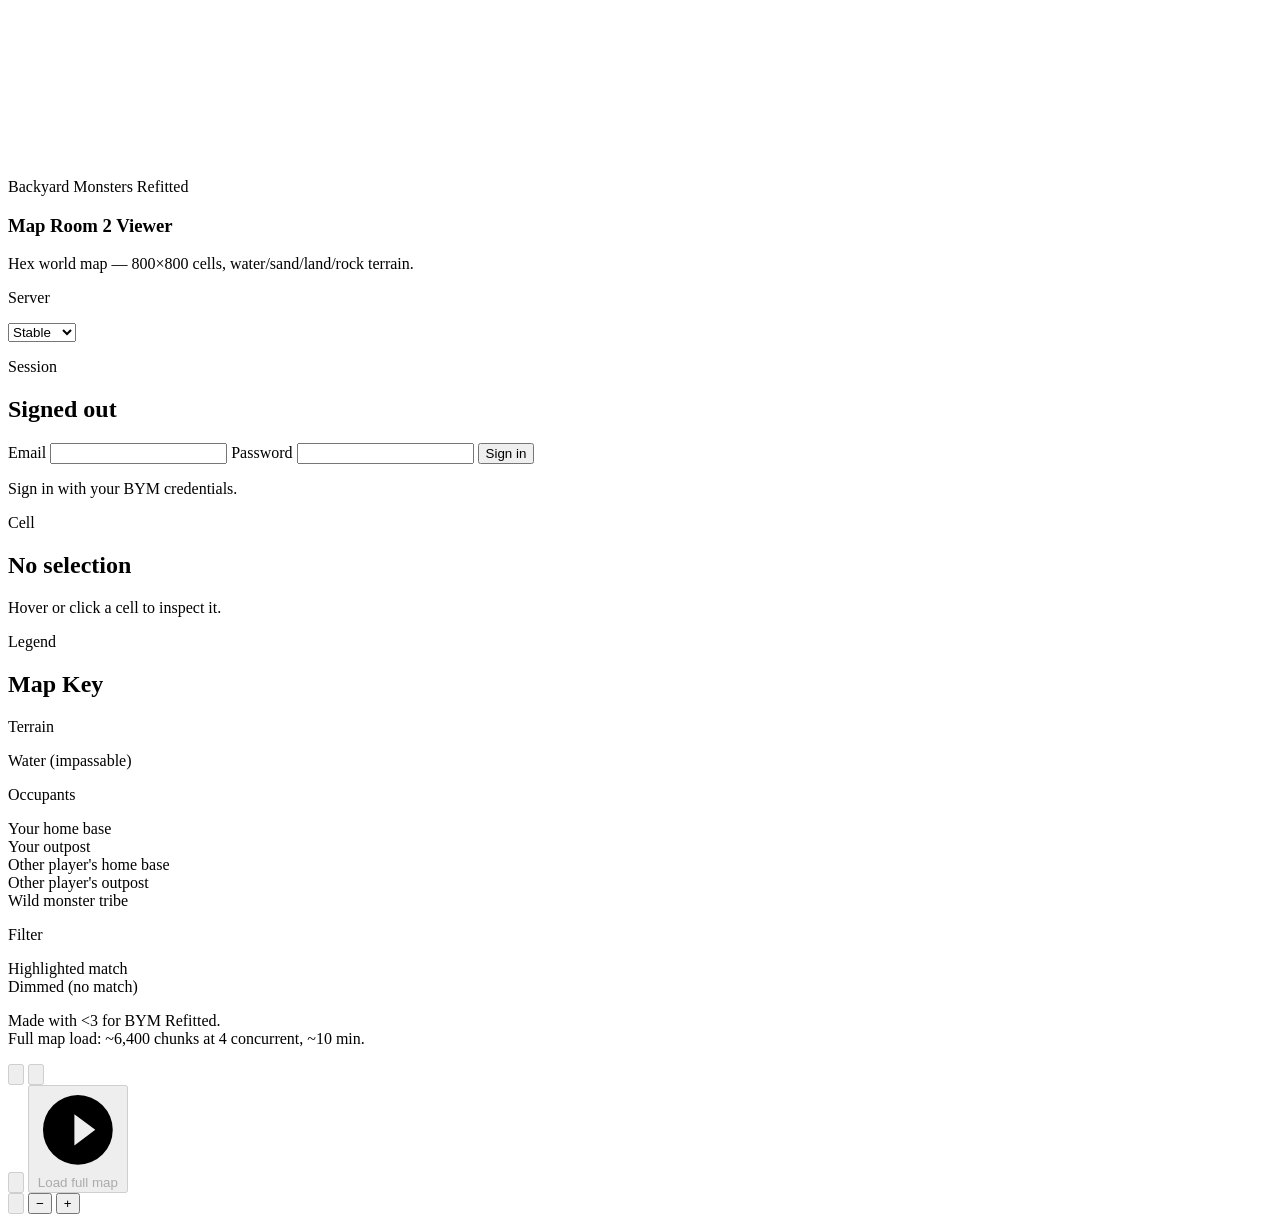
==== app/static/index.html @ 976cc8e3 "update message to be more accurate" ====
<!doctype html>
<html lang="en">
  <head>
    <meta charset="utf-8">
    <meta
      name="viewport"
      content="width=device-width, initial-scale=1, maximum-scale=1, user-scalable=no, viewport-fit=cover"
    >
    <title>BYM MR2 Viewer</title>
    <link rel="icon" type="image/png" href="/assets/buildings/maproom/top.1.png">
    <link rel="stylesheet" href="/styles.css">
  </head>
  <body>
    <div id="app">
      <main class="map-shell">
        <section id="map-panel" class="map-panel panel">
          <canvas id="map-canvas"></canvas>

          <aside class="sidebar">
            <div class="panel brand-panel">
              <p class="eyebrow">Backyard Monsters Refitted</p>
              <h1>Map Room 2 Viewer</h1>
              <p class="muted">
                Hex world map — 800×800 cells, water/sand/land/rock terrain.
              </p>
            </div>

            <div class="panel server-panel">
              <p class="eyebrow">Server</p>
              <select id="server-select" class="server-select">
                <option value="stable" selected>Stable</option>
                <option value="local">Local</option>
                <option value="custom">Custom</option>
              </select>
              <div id="server-custom-fields" class="server-custom-fields" hidden>
                <label class="server-custom-field server-custom-url" for="server-host-input">
                  <span>Host or full URL</span>
                  <input id="server-host-input" type="text" placeholder="https://host:port or 127.0.0.1">
                </label>
                <label class="server-custom-field server-custom-port" for="server-port-input">
                  <span>Port (if host only)</span>
                  <input id="server-port-input" type="number" min="1" max="65535" inputmode="numeric" value="3001">
                </label>
                <label class="server-custom-field server-custom-apiversion" for="server-apiversion-input">
                  <span>API Version</span>
                  <input id="server-apiversion-input" type="text" placeholder="auto-detected">
                </label>
              </div>
            </div>

            <div class="panel session-panel">
              <div class="session-header">
                <div>
                  <p class="eyebrow">Session</p>
                  <h2 id="session-name">Signed out</h2>
                </div>
                <button id="logout-button" class="secondary-button" type="button" hidden>Log out</button>
              </div>
              <p id="session-world" class="muted session-world" hidden></p>
              <form id="login-form" class="login-form">
                <label>
                  <span>Email</span>
                  <input id="email-input" name="email" type="email" autocomplete="username" required>
                </label>
                <label>
                  <span>Password</span>
                  <input id="password-input" name="password" type="password" autocomplete="current-password" required>
                </label>
                <button id="login-button" class="primary-button" type="submit">Sign in</button>
              </form>
              <p id="session-status" class="muted">Sign in with your BYM credentials.</p>
            </div>

            <div class="panel details-panel">
              <p class="eyebrow">Cell</p>
              <h2 id="details-title">No selection</h2>
              <div id="details-content" class="details-content">
                Hover or click a cell to inspect it.
              </div>
            </div>

            <div class="panel legend-panel">
              <p class="eyebrow">Legend</p>
              <h2>Map Key</h2>

              <p class="legend-section-label">Terrain</p>
              <div class="legend">
                <div class="legend-item"><span class="legend-swatch swatch-water"></span>Water (impassable)</div>
              </div>

              <p class="legend-section-label">Occupants</p>
              <div class="legend">
                <div class="legend-item"><span class="legend-swatch swatch-mine-home"></span>Your home base</div>
                <div class="legend-item"><span class="legend-swatch swatch-mine-out"></span>Your outpost</div>
                <div class="legend-item"><span class="legend-swatch swatch-other-home"></span>Other player's home base</div>
                <div class="legend-item"><span class="legend-swatch swatch-other-out"></span>Other player's outpost</div>
                <div class="legend-item"><span class="legend-swatch swatch-wm"></span>Wild monster tribe</div>
              </div>

              <p class="legend-section-label">Filter</p>
              <div class="legend">
                <div class="legend-item"><span class="legend-swatch swatch-filter"></span>Highlighted match</div>
                <div class="legend-item"><span class="legend-swatch swatch-dim"></span>Dimmed (no match)</div>
              </div>
            </div>

            <div class="panel credits-panel">
              <p class="muted credits-copy">
                Made with &lt;3 for BYM Refitted.
                <br>
                Full map load: ~6,400 chunks at 4 concurrent, ~10 min.
              </p>
            </div>
          </aside>

          <button
            id="sidebar-toggle-button"
            class="sidebar-toggle-button"
            type="button"
            aria-label="Hide sidebar"
            aria-expanded="true"
            title="Hide sidebar"
            hidden
          >
            <svg class="sidebar-toggle-icon sidebar-toggle-icon-desktop" viewBox="0 0 24 24" aria-hidden="true">
              <path d="M15.5 4.5 8 12l7.5 7.5-2.1 2.1L3.8 12l9.6-9.6 2.1 2.1Z" />
            </svg>
            <svg class="sidebar-toggle-icon sidebar-toggle-icon-close" viewBox="0 0 24 24" aria-hidden="true">
              <path d="m6.4 5 5.6 5.6L17.6 5 19 6.4 13.4 12 19 17.6 17.6 19 12 13.4 6.4 19 5 17.6 10.6 12 5 6.4 6.4 5Z" />
            </svg>
          </button>

          <!-- Search + Filter toolbar -->
          <div class="map-tool-bar">

            <!-- Button row -->
            <div class="map-tool-buttons">
              <button
                id="search-toggle-button"
                class="icon-button"
                type="button"
                aria-label="Open search"
                aria-expanded="false"
                title="Search players"
                disabled
              >
                <svg viewBox="0 0 24 24" aria-hidden="true">
                  <path d="M10.5 4a6.5 6.5 0 1 1 0 13 6.5 6.5 0 0 1 0-13Zm0 2a4.5 4.5 0 1 0 0 9 4.5 4.5 0 0 0 0-9Zm6.86 10.44L21 20.08 19.58 21.5l-3.64-3.64 1.42-1.42Z" />
                </svg>
              </button>
              <button
                id="filter-toggle-button"
                class="icon-button"
                type="button"
                aria-label="Open filters"
                aria-expanded="false"
                title="Filter cells"
                disabled
              >
                <svg viewBox="0 0 24 24" aria-hidden="true">
                  <path d="M4 6h16l-6 7v5l-4 2v-7L4 6Z" />
                </svg>
              </button>
            </div>

            <!-- Panels row — search and filter sit side by side in normal flow -->
            <div class="map-panels-row">

              <div id="search-panel" class="map-tool-panel" hidden>
                <p class="eyebrow">Search</p>
                <div class="search-shell">
                  <input
                    id="search-input"
                    class="search-input"
                    type="search"
                    placeholder="Search by username"
                    autocomplete="off"
                    spellcheck="false"
                    disabled
                  >
                  <div id="search-results" class="search-results" hidden></div>
                </div>
              </div>

              <div id="filter-panel" class="map-tool-panel" hidden>
                <div class="filter-header">
                  <div>
                    <p class="eyebrow">Filter</p>
                    <h2>Highlight Cells</h2>
                  </div>
                  <button id="filter-clear-button" class="secondary-button" type="button">Clear</button>
                </div>

                <div class="filter-section">
                  <p class="filter-section-title">Player</p>
                  <div class="search-shell">
                    <div id="filter-player-tags-area" class="filter-player-tags-area">
                      <!-- player chips injected here by JS -->
                      <input
                        id="filter-player-input"
                        class="filter-player-input"
                        type="text"
                        placeholder="Type to add players…"
                        autocomplete="off"
                        spellcheck="false"
                      >
                    </div>
                    <div id="filter-player-results" class="search-results" hidden></div>
                  </div>
                  <p class="filter-help">Highlights all cells owned by selected players.</p>
                </div>

                <div class="filter-section">
                  <p class="filter-section-title">Base Type</p>
                  <div id="filter-base-options" class="filter-options">
                    <label class="filter-option"><input type="checkbox" value="main"> Main Yard</label>
                    <label class="filter-option"><input type="checkbox" value="outpost"> Outpost</label>
                    <label class="filter-option"><input type="checkbox" value="wildmonster"> Wild Monster</label>
                  </div>
                </div>

                <div class="filter-section">
                  <p class="filter-section-title">Terrain</p>
                  <div id="filter-terrain-options" class="filter-options">
                    <label class="filter-option"><input type="checkbox" value="water"> Water</label>
                    <label class="filter-option"><input type="checkbox" value="sand"> Sand</label>
                    <label class="filter-option"><input type="checkbox" value="grass"> Grass / Land</label>
                    <label class="filter-option"><input type="checkbox" value="rock"> Rock / Mountain</label>
                  </div>
                </div>

                <div class="filter-section">
                  <p class="filter-section-title">Tower Bonus — outposts only</p>
                  <p class="filter-help">Higher ground → positive bonus. Avg altitude = 0%.</p>
                  <div class="filter-range-values">
                    <span id="tower-bonus-min-label" class="filter-range-value">−20%</span>
                    <span id="tower-bonus-max-label" class="filter-range-value">+60%</span>
                  </div>
                  <div class="filter-range-track">
                    <div id="tower-bonus-fill" class="filter-range-fill"></div>
                    <input id="tower-bonus-min" class="filter-range-slider" type="range" min="-20" max="60" step="1" value="-20">
                    <input id="tower-bonus-max" class="filter-range-slider" type="range" min="-20" max="60" step="1" value="60">
                  </div>
                </div>

                <div class="filter-section">
                  <p class="filter-section-title">Resource Bonus — outposts only</p>
                  <p class="filter-help">Lower ground → positive bonus. Inverse of tower bonus.</p>
                  <div class="filter-range-values">
                    <span id="resource-bonus-min-label" class="filter-range-value">−40%</span>
                    <span id="resource-bonus-max-label" class="filter-range-value">+25%</span>
                  </div>
                  <div class="filter-range-track">
                    <div id="resource-bonus-fill" class="filter-range-fill"></div>
                    <input id="resource-bonus-min" class="filter-range-slider" type="range" min="-40" max="25" step="1" value="-40">
                    <input id="resource-bonus-max" class="filter-range-slider" type="range" min="-40" max="25" step="1" value="25">
                  </div>
                </div>

                <div class="filter-section">
                  <p class="filter-section-title">Flinger Range — outposts only</p>
                  <p class="filter-help">Filter outposts by their flinger's cell reach (0 = no flinger).</p>
                  <div id="filter-flinger-options" class="filter-options filter-options--inline">
                    <label class="filter-option"><input type="checkbox" value="0"> Range 0</label>
                    <label class="filter-option"><input type="checkbox" value="1"> Range 1</label>
                    <label class="filter-option"><input type="checkbox" value="2"> Range 2</label>
                    <label class="filter-option"><input type="checkbox" value="3"> Range 3</label>
                    <label class="filter-option"><input type="checkbox" value="4"> Range 4</label>
                  </div>
                </div>

                <div class="filter-footer">
                  <p id="filter-match-count" class="filter-match-count muted">No filter active</p>
                </div>
              </div>

            </div><!-- end map-panels-row -->

          </div><!-- end map-tool-bar -->

          <!-- Load progress bar -->
          <div id="load-progress" class="load-progress" hidden>
            <div id="load-progress-bar" class="load-progress-bar"></div>
            <span id="load-progress-text" class="load-progress-text">Loading...</span>
          </div>

          <div id="map-coordinates" class="map-coordinates" hidden>Cell -, -</div>

          <div id="map-overlay" class="map-overlay" data-message="Loading..."></div>

          <div class="map-controls" aria-label="Map controls">
            <!-- Reload + background-load group -->
            <div class="map-control-group">
              <button
                id="refresh-button"
                class="icon-button map-control-button"
                type="button"
                aria-label="Refresh map area"
                title="Reload area around home base (clears cache)"
                disabled
              >
                <svg viewBox="0 0 24 24" aria-hidden="true">
                  <path d="M12 5a7 7 0 1 1-6.65 9.18 1 1 0 1 1 1.9-.62A5 5 0 1 0 8 8.58V11a1 1 0 0 1-1.7.71l-3-3a1 1 0 0 1 0-1.42l3-3A1 1 0 0 1 8 5v1.46A6.96 6.96 0 0 1 12 5Z" />
                </svg>
              </button>
              <button
                id="bg-load-button"
                class="bg-load-button"
                type="button"
                aria-label="Load full map in background"
                aria-pressed="false"
                title="Load the entire 800×800 map in the background"
                disabled
              >
                <svg class="bg-load-icon" viewBox="0 0 24 24" aria-hidden="true">
                  <path d="M12 2a10 10 0 1 0 10 10A10 10 0 0 0 12 2Zm-1 14.5v-9l6 4.5-6 4.5Z" />
                </svg>
                <span class="bg-load-label">Load full map</span>
              </button>
            </div>

            <!-- Navigation group -->
            <button
              id="find-home-button"
              class="icon-button map-control-button"
              type="button"
              aria-label="Find home base"
              title="Jump to home base (H)"
              disabled
            >
              <svg viewBox="0 0 24 24" aria-hidden="true">
                <path d="M12 3 3 10.5V21h6v-5h6v5h6V10.5L12 3Z" />
              </svg>
            </button>
            <button
              id="zoom-out-button"
              class="icon-button map-control-button"
              type="button"
              aria-label="Zoom out"
              title="Zoom out (-)"
            >−</button>
            <button
              id="zoom-in-button"
              class="icon-button map-control-button"
              type="button"
              aria-label="Zoom in"
              title="Zoom in (+)"
            >+</button>
          </div>
        </section>
      </main>
    </div>

    <script type="module" src="/app.js"></script>
  </body>
</html>
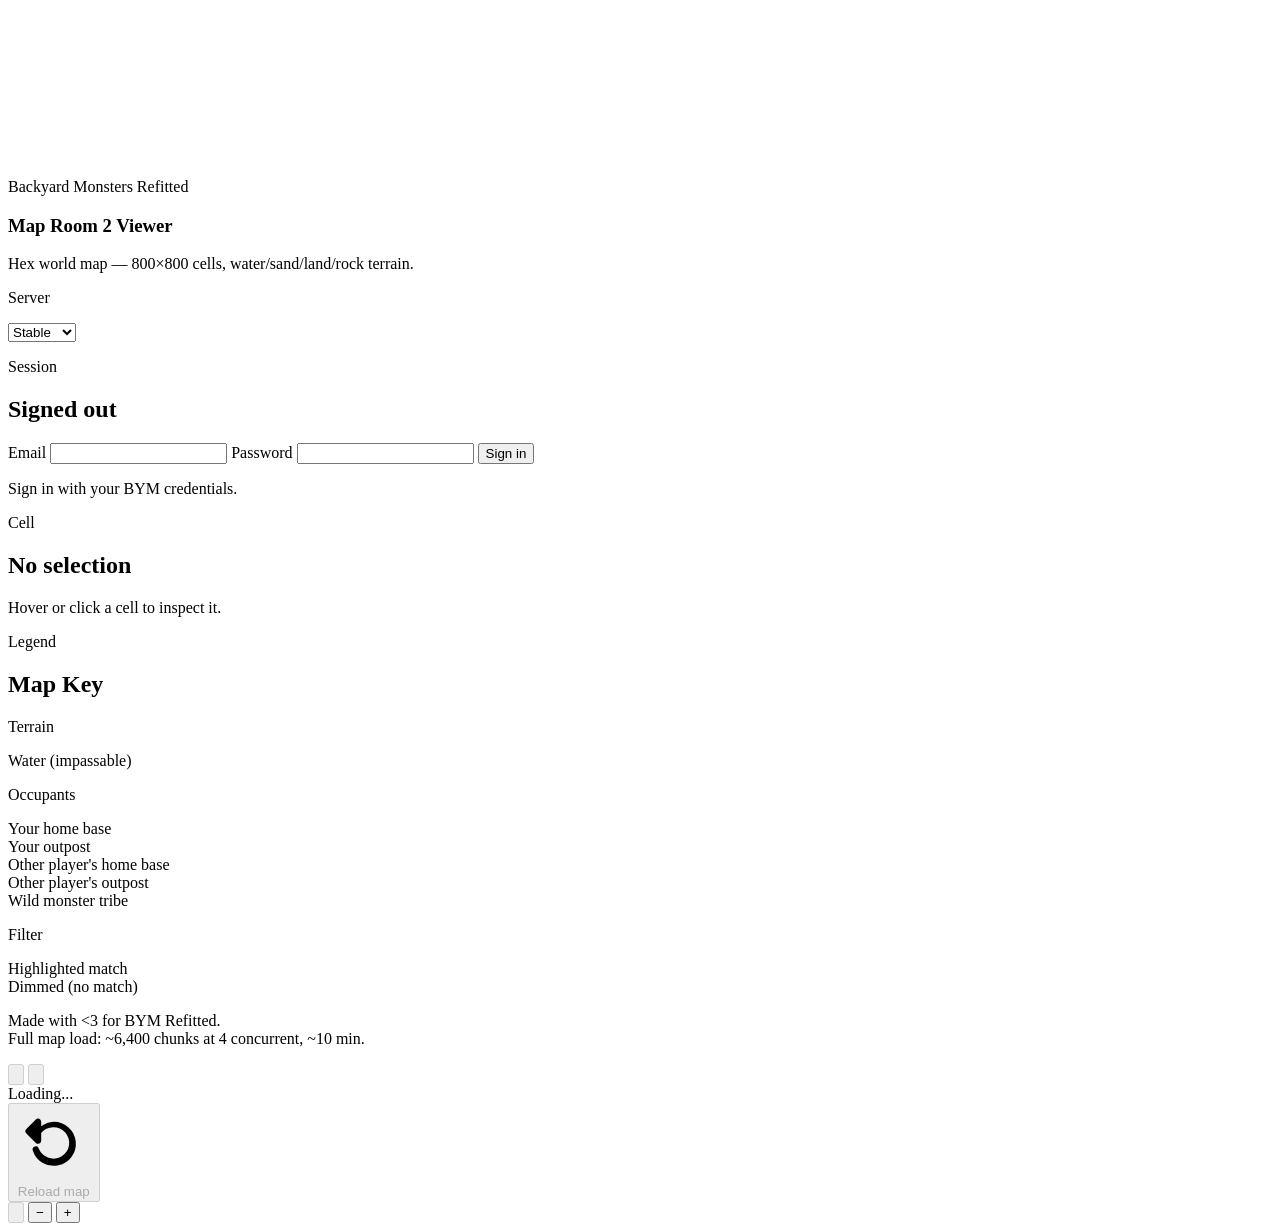
==== commit e44d34d1: "rework map loading to use new endpoint; WAY FASTER" ====
--- a/app/static/index.html
+++ b/app/static/index.html
@@ -286,36 +286,23 @@
 
           <div id="map-coordinates" class="map-coordinates" hidden>Cell -, -</div>
 
-          <div id="map-overlay" class="map-overlay" data-message="Loading..."></div>
+          <div id="map-overlay" class="map-overlay"><div id="map-overlay-message" class="map-overlay-message">Loading...</div></div>
 
           <div class="map-controls" aria-label="Map controls">
             <!-- Reload + background-load group -->
             <div class="map-control-group">
               <button
                 id="refresh-button"
-                class="icon-button map-control-button"
-                type="button"
-                aria-label="Refresh map area"
-                title="Reload area around home base (clears cache)"
-                disabled
-              >
-                <svg viewBox="0 0 24 24" aria-hidden="true">
-                  <path d="M12 5a7 7 0 1 1-6.65 9.18 1 1 0 1 1 1.9-.62A5 5 0 1 0 8 8.58V11a1 1 0 0 1-1.7.71l-3-3a1 1 0 0 1 0-1.42l3-3A1 1 0 0 1 8 5v1.46A6.96 6.96 0 0 1 12 5Z" />
-                </svg>
-              </button>
-              <button
-                id="bg-load-button"
                 class="bg-load-button"
                 type="button"
-                aria-label="Load full map in background"
-                aria-pressed="false"
-                title="Load the entire 800×800 map in the background"
+                aria-label="Reload the map from the server"
+                title="Reload the map from the server"
                 disabled
               >
                 <svg class="bg-load-icon" viewBox="0 0 24 24" aria-hidden="true">
-                  <path d="M12 2a10 10 0 1 0 10 10A10 10 0 0 0 12 2Zm-1 14.5v-9l6 4.5-6 4.5Z" />
+                  <path d="M12 5a7 7 0 1 1-6.65 9.18 1 1 0 1 1 1.9-.62A5 5 0 1 0 8 8.58V11a1 1 0 0 1-1.7.71l-3-3a1 1 0 0 1 0-1.42l3-3A1 1 0 0 1 8 5v1.46A6.96 6.96 0 0 1 12 5Z" />
                 </svg>
-                <span class="bg-load-label">Load full map</span>
+                <span class="bg-load-label">Reload map</span>
               </button>
             </div>
 
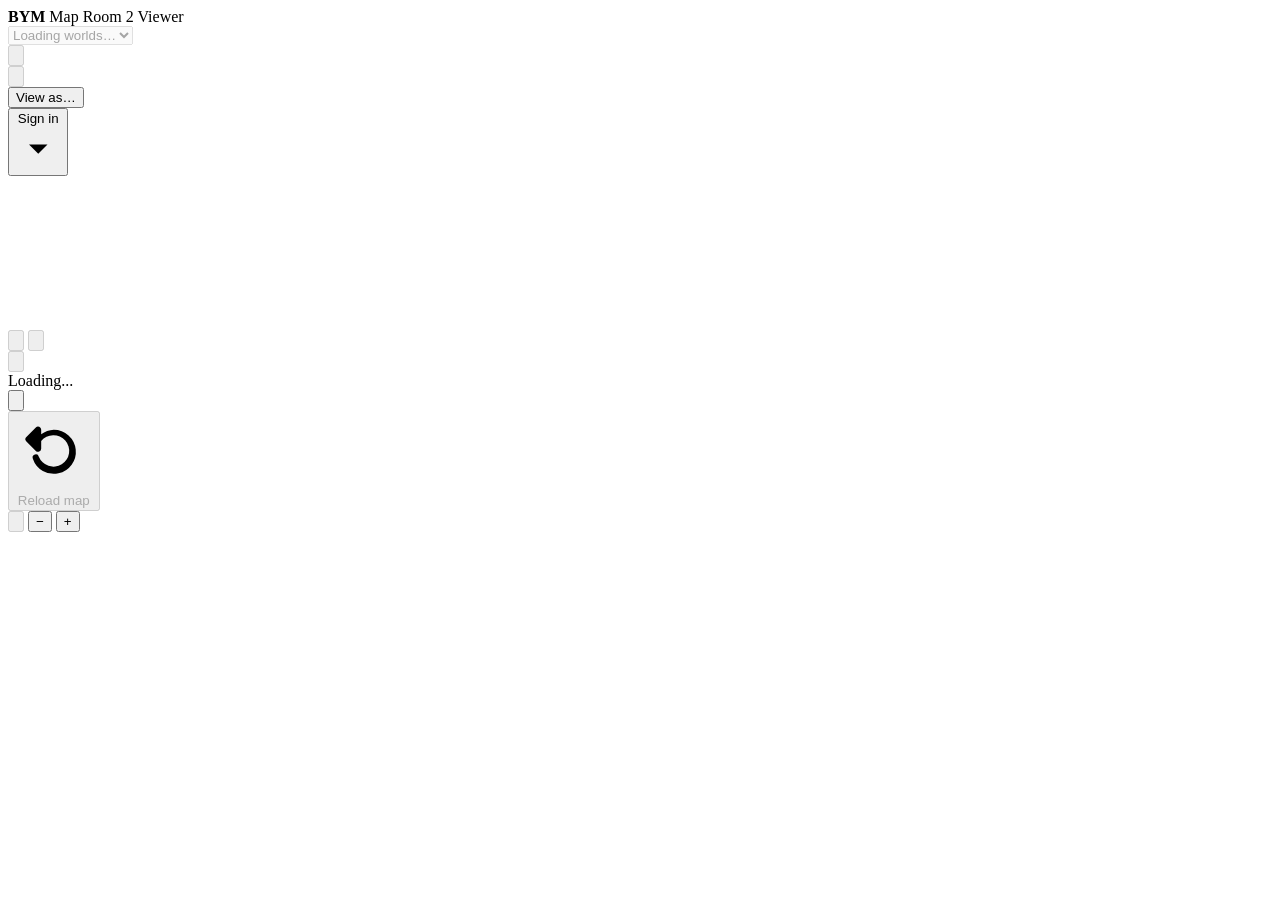
==== commit 2dd34824: "complete rework to api key + new features and tools" ====
--- a/app/static/index.html
+++ b/app/static/index.html
@@ -13,73 +13,539 @@
   <body>
     <div id="app">
       <main class="map-shell">
-        <section id="map-panel" class="map-panel panel">
-          <canvas id="map-canvas"></canvas>
-
-          <aside class="sidebar">
-            <div class="panel brand-panel">
-              <p class="eyebrow">Backyard Monsters Refitted</p>
-              <h1>Map Room 2 Viewer</h1>
-              <p class="muted">
-                Hex world map — 800×800 cells, water/sand/land/rock terrain.
-              </p>
-            </div>
-
-            <div class="panel server-panel">
-              <p class="eyebrow">Server</p>
-              <select id="server-select" class="server-select">
-                <option value="stable" selected>Stable</option>
-                <option value="local">Local</option>
-                <option value="custom">Custom</option>
+        <section class="map-panel panel">
+
+          <!-- Top bar — brand, world picker, session (all pinned, login hideable) -->
+          <header class="top-bar">
+            <div class="top-bar-brand"><strong>BYM</strong> Map Room 2 Viewer</div>
+
+            <div class="top-bar-field">
+              <select id="world-select" class="top-bar-select" disabled>
+                <option value="">Loading worlds…</option>
               </select>
-              <div id="server-custom-fields" class="server-custom-fields" hidden>
-                <label class="server-custom-field server-custom-url" for="server-host-input">
-                  <span>Host or full URL</span>
-                  <input id="server-host-input" type="text" placeholder="https://host:port or 127.0.0.1">
-                </label>
-                <label class="server-custom-field server-custom-port" for="server-port-input">
-                  <span>Port (if host only)</span>
-                  <input id="server-port-input" type="number" min="1" max="65535" inputmode="numeric" value="3001">
-                </label>
-                <label class="server-custom-field server-custom-apiversion" for="server-apiversion-input">
-                  <span>API Version</span>
-                  <input id="server-apiversion-input" type="text" placeholder="auto-detected">
-                </label>
-              </div>
-            </div>
-
-            <div class="panel session-panel">
-              <div class="session-header">
-                <div>
-                  <p class="eyebrow">Session</p>
-                  <h2 id="session-name">Signed out</h2>
-                </div>
-                <button id="logout-button" class="secondary-button" type="button" hidden>Log out</button>
-              </div>
-              <p id="session-world" class="muted session-world" hidden></p>
-              <form id="login-form" class="login-form">
-                <label>
-                  <span>Email</span>
-                  <input id="email-input" name="email" type="email" autocomplete="username" required>
-                </label>
-                <label>
-                  <span>Password</span>
-                  <input id="password-input" name="password" type="password" autocomplete="current-password" required>
-                </label>
-                <button id="login-button" class="primary-button" type="submit">Sign in</button>
-              </form>
-              <p id="session-status" class="muted">Sign in with your BYM credentials.</p>
-            </div>
-
-            <div class="panel details-panel">
-              <p class="eyebrow">Cell</p>
-              <h2 id="details-title">No selection</h2>
+            </div>
+
+            <button
+              id="activity-toggle-button"
+              class="icon-button top-bar-icon-button"
+              type="button"
+              aria-label="World activity"
+              title="World activity — events, leaderboard, inactive players"
+              disabled
+            >
+              <svg viewBox="0 0 24 24" aria-hidden="true">
+                <path d="M3 12h4l2-7 4 14 2-7h6" fill="none" stroke="currentColor" stroke-width="2" stroke-linecap="round" stroke-linejoin="round" />
+              </svg>
+            </button>
+
+            <div class="top-bar-field top-bar-locate">
+              <button
+                id="locate-toggle-button"
+                class="icon-button top-bar-icon-button"
+                type="button"
+                aria-label="Locate a player"
+                aria-expanded="false"
+                aria-haspopup="true"
+                title="Locate — find which world a player is currently in"
+                disabled
+              >
+                <svg viewBox="0 0 24 24" aria-hidden="true">
+                  <path d="M12 2C8.13 2 5 5.13 5 9c0 5.25 7 13 7 13s7-7.75 7-13c0-3.87-3.13-7-7-7Zm0 9.5A2.5 2.5 0 1 1 12 6.5a2.5 2.5 0 0 1 0 5Z" fill="currentColor" />
+                </svg>
+              </button>
+
+              <div id="locate-popover" class="session-popover locate-popover panel" hidden>
+                <p class="eyebrow">Locate</p>
+                <h2>Find a player across every polled world</h2>
+                <p class="muted locate-help">
+                  Looks up which world a player's home base is on right now — useful
+                  when they've relocated or recycled and no longer show up on the
+                  world you last saw them in.
+                </p>
+                <div class="locate-search-row">
+                  <input
+                    id="locate-input"
+                    class="search-input"
+                    type="search"
+                    placeholder="Player name"
+                    autocomplete="off"
+                    spellcheck="false"
+                  >
+                  <button id="locate-search-button" class="primary-button" type="button">Find</button>
+                </div>
+                <div id="locate-results" class="locate-results"></div>
+                <p id="locate-status" class="muted"></p>
+              </div>
+            </div>
+
+            <div class="top-bar-spacer"></div>
+
+            <div class="top-bar-field top-bar-viewas">
+              <button
+                id="view-as-trigger-button"
+                class="session-trigger-button view-as-trigger-button"
+                type="button"
+                aria-expanded="false"
+                aria-haspopup="true"
+              >
+                <span id="view-as-trigger-label">View as…</span>
+              </button>
+
+              <div id="view-as-popover" class="session-popover view-as-popover panel" hidden>
+                <p class="eyebrow">View as</p>
+                <h2>Highlight your bases without logging in</h2>
+                <p class="muted view-as-help">
+                  Purely local — matches a username already visible on this world's map. It
+                  highlights which cells are yours and tracks route progress, but it can't
+                  unlock resource viewing; that still needs a real login.
+                </p>
+                <div class="search-shell">
+                  <input
+                    id="view-as-input"
+                    class="search-input"
+                    type="search"
+                    placeholder="Your player name on this world"
+                    autocomplete="off"
+                    spellcheck="false"
+                  >
+                  <div id="view-as-results" class="search-results" hidden></div>
+                </div>
+                <p id="view-as-status" class="muted"></p>
+                <button id="view-as-clear-button" class="secondary-button" type="button" hidden>Clear</button>
+              </div>
+            </div>
+
+            <div class="top-bar-field top-bar-session">
+              <button
+                id="session-trigger-button"
+                class="session-trigger-button"
+                type="button"
+                aria-expanded="false"
+                aria-haspopup="true"
+              >
+                <span id="session-trigger-label">Sign in</span>
+                <svg class="session-trigger-caret" viewBox="0 0 24 24" aria-hidden="true">
+                  <path d="M7 10l5 5 5-5z" />
+                </svg>
+              </button>
+
+              <div id="session-popover" class="session-popover panel" hidden>
+                <div class="session-header">
+                  <div>
+                    <p class="eyebrow">Session</p>
+                    <h2 id="session-name">Signed out</h2>
+                  </div>
+                  <button id="logout-button" class="secondary-button" type="button" hidden>Log out</button>
+                </div>
+                <p id="session-world" class="muted session-world" hidden></p>
+                <form id="login-form" class="login-form">
+                  <label>
+                    <span>Email</span>
+                    <input id="email-input" name="email" type="email" autocomplete="username" required>
+                  </label>
+                  <label>
+                    <span>Password</span>
+                    <input id="password-input" name="password" type="password" autocomplete="current-password" required>
+                  </label>
+                  <button id="login-button" class="primary-button" type="submit">Sign in</button>
+                </form>
+                <p id="session-status" class="muted">Optional — log in to see live resource data. Your credentials go straight to the game server, never to this app's own server.</p>
+              </div>
+            </div>
+          </header>
+
+          <div class="map-surface">
+            <canvas id="map-canvas"></canvas>
+
+            <!-- Floating cell-detail panel — hover previews, click pins it open -->
+            <div id="cell-detail-panel" class="cell-detail-panel panel" hidden>
+              <div class="cell-detail-header">
+                <h2 id="details-title">No selection</h2>
+                <button id="details-close-button" class="cell-detail-close" type="button" aria-label="Close" title="Close">×</button>
+              </div>
               <div id="details-content" class="details-content">
                 Hover or click a cell to inspect it.
               </div>
             </div>
 
-            <div class="panel legend-panel">
+            <!-- Search + Filter toolbar -->
+            <div class="map-tool-bar">
+
+              <!-- Button row -->
+              <div class="map-tool-buttons">
+                <button
+                  id="search-toggle-button"
+                  class="icon-button"
+                  type="button"
+                  aria-label="Open search"
+                  aria-expanded="false"
+                  title="Search players"
+                  disabled
+                >
+                  <svg viewBox="0 0 24 24" aria-hidden="true">
+                    <path d="M10.5 4a6.5 6.5 0 1 1 0 13 6.5 6.5 0 0 1 0-13Zm0 2a4.5 4.5 0 1 0 0 9 4.5 4.5 0 0 0 0-9Zm6.86 10.44L21 20.08 19.58 21.5l-3.64-3.64 1.42-1.42Z" />
+                  </svg>
+                </button>
+                <button
+                  id="filter-toggle-button"
+                  class="icon-button"
+                  type="button"
+                  aria-label="Open filters"
+                  aria-expanded="false"
+                  title="Filter cells"
+                  disabled
+                >
+                  <svg viewBox="0 0 24 24" aria-hidden="true">
+                    <path d="M4 6h16l-6 7v5l-4 2v-7L4 6Z" />
+                  </svg>
+                </button>
+              </div>
+
+              <!-- Panels row — search and filter sit side by side in normal flow -->
+              <div class="map-panels-row">
+
+                <div id="search-panel" class="map-tool-panel" hidden>
+                  <p class="eyebrow">Search</p>
+                  <div class="search-shell">
+                    <input
+                      id="search-input"
+                      class="search-input"
+                      type="search"
+                      placeholder="Search by username"
+                      autocomplete="off"
+                      spellcheck="false"
+                      disabled
+                    >
+                    <div id="search-results" class="search-results" hidden></div>
+                  </div>
+                </div>
+
+                <div id="filter-panel" class="map-tool-panel" hidden>
+                  <div class="filter-header">
+                    <div>
+                      <p class="eyebrow">Filter</p>
+                      <h2>Highlight Cells</h2>
+                    </div>
+                    <button id="filter-clear-button" class="secondary-button" type="button">Clear</button>
+                  </div>
+
+                  <div class="filter-section">
+                    <p class="filter-section-title">Player</p>
+                    <div class="search-shell">
+                      <div id="filter-player-tags-area" class="filter-player-tags-area">
+                        <!-- player chips injected here by JS -->
+                        <input
+                          id="filter-player-input"
+                          class="filter-player-input"
+                          type="text"
+                          placeholder="Type to add players…"
+                          autocomplete="off"
+                          spellcheck="false"
+                        >
+                      </div>
+                      <div id="filter-player-results" class="search-results" hidden></div>
+                    </div>
+                    <p class="filter-help">Highlights all cells owned by selected players.</p>
+                  </div>
+
+                  <div class="filter-section">
+                    <p class="filter-section-title">Base Type</p>
+                    <div id="filter-base-options" class="filter-options">
+                      <label class="filter-option"><input type="checkbox" value="main"> Main Yard</label>
+                      <label class="filter-option"><input type="checkbox" value="outpost"> Outpost</label>
+                      <label class="filter-option"><input type="checkbox" value="wildmonster"> Wild Monster</label>
+                    </div>
+                  </div>
+
+                  <div class="filter-section">
+                    <p class="filter-section-title">Terrain</p>
+                    <div id="filter-terrain-options" class="filter-options">
+                      <label class="filter-option"><input type="checkbox" value="water"> Water</label>
+                      <label class="filter-option"><input type="checkbox" value="sand"> Sand</label>
+                      <label class="filter-option"><input type="checkbox" value="grass"> Grass / Land</label>
+                      <label class="filter-option"><input type="checkbox" value="rock"> Rock / Mountain</label>
+                    </div>
+                  </div>
+
+                  <div class="filter-section">
+                    <p class="filter-section-title">Tower Bonus — outposts only</p>
+                    <p class="filter-help">Higher ground → positive bonus. Avg altitude = 0%.</p>
+                    <div class="filter-range-values">
+                      <span id="tower-bonus-min-label" class="filter-range-value">−20%</span>
+                      <span id="tower-bonus-max-label" class="filter-range-value">+60%</span>
+                    </div>
+                    <div class="filter-range-track">
+                      <div id="tower-bonus-fill" class="filter-range-fill"></div>
+                      <input id="tower-bonus-min" class="filter-range-slider" type="range" min="-20" max="60" step="1" value="-20">
+                      <input id="tower-bonus-max" class="filter-range-slider" type="range" min="-20" max="60" step="1" value="60">
+                    </div>
+                  </div>
+
+                  <div class="filter-section">
+                    <p class="filter-section-title">Resource Bonus — outposts only</p>
+                    <p class="filter-help">Lower ground → positive bonus. Inverse of tower bonus.</p>
+                    <div class="filter-range-values">
+                      <span id="resource-bonus-min-label" class="filter-range-value">−40%</span>
+                      <span id="resource-bonus-max-label" class="filter-range-value">+25%</span>
+                    </div>
+                    <div class="filter-range-track">
+                      <div id="resource-bonus-fill" class="filter-range-fill"></div>
+                      <input id="resource-bonus-min" class="filter-range-slider" type="range" min="-40" max="25" step="1" value="-40">
+                      <input id="resource-bonus-max" class="filter-range-slider" type="range" min="-40" max="25" step="1" value="25">
+                    </div>
+                  </div>
+
+                  <div class="filter-section">
+                    <p class="filter-section-title">Flinger Range — outposts only</p>
+                    <p class="filter-help">Filter outposts by their flinger's cell reach (0 = no flinger).</p>
+                    <div id="filter-flinger-options" class="filter-options filter-options--inline">
+                      <label class="filter-option"><input type="checkbox" value="0"> Range 0</label>
+                      <label class="filter-option"><input type="checkbox" value="1"> Range 1</label>
+                      <label class="filter-option"><input type="checkbox" value="2"> Range 2</label>
+                      <label class="filter-option"><input type="checkbox" value="3"> Range 3</label>
+                      <label class="filter-option"><input type="checkbox" value="4"> Range 4</label>
+                    </div>
+                  </div>
+
+                  <div class="filter-footer">
+                    <p id="filter-match-count" class="filter-match-count muted">No filter active</p>
+                  </div>
+                </div>
+
+              </div><!-- end map-panels-row -->
+
+            </div><!-- end map-tool-bar -->
+
+            <!-- Path toolbar (route planner) — bottom-left -->
+            <div class="map-tool-bar-left">
+
+              <div id="path-panel" class="map-tool-panel path-panel" hidden>
+                <div class="filter-header">
+                  <div>
+                    <p class="eyebrow">Path</p>
+                    <h2>Plan a Takeover Route</h2>
+                  </div>
+                  <button id="path-clear-button" class="secondary-button" type="button">Clear</button>
+                </div>
+
+                <div id="path-saved-banner" class="path-saved-banner" hidden>
+                  <p class="muted">Saved route for this world.</p>
+                  <div class="path-saved-actions">
+                    <button id="path-load-button" class="secondary-button" type="button">Load</button>
+                    <button id="path-discard-saved-button" class="secondary-button" type="button">Discard</button>
+                  </div>
+                </div>
+
+                <div class="filter-section">
+                  <p class="filter-section-title">Start</p>
+                  <div class="path-endpoint-mode">
+                    <label class="filter-option"><input type="radio" name="path-start-mode" value="player" checked> Player</label>
+                    <label class="filter-option"><input type="radio" name="path-start-mode" value="coords"> Coordinates</label>
+                  </div>
+
+                  <div id="path-start-player-fields">
+                    <div class="search-shell">
+                      <input
+                        id="path-start-input"
+                        class="search-input"
+                        type="search"
+                        placeholder="Type a player name…"
+                        autocomplete="off"
+                        spellcheck="false"
+                      >
+                      <div id="path-start-results" class="search-results" hidden></div>
+                    </div>
+                    <p id="path-start-launch-info" class="path-distance-readout muted" hidden></p>
+                    <button id="path-start-use-mine" class="secondary-button path-use-mine-button" type="button" hidden>Use my base</button>
+                  </div>
+
+                  <div id="path-start-coords-fields" class="path-coords-fields" hidden>
+                    <label class="path-coord-field"><span>X</span><input id="path-start-x" type="number" min="0" max="799" inputmode="numeric" placeholder="0-799"></label>
+                    <label class="path-coord-field"><span>Y</span><input id="path-start-y" type="number" min="0" max="799" inputmode="numeric" placeholder="0-799"></label>
+                  </div>
+                </div>
+
+                <div class="filter-section">
+                  <p class="filter-section-title">Target</p>
+                  <div class="path-endpoint-mode">
+                    <label class="filter-option"><input type="radio" name="path-target-mode" value="player" checked> Player</label>
+                    <label class="filter-option"><input type="radio" name="path-target-mode" value="coords"> Coordinates</label>
+                  </div>
+
+                  <div id="path-target-player-fields">
+                  <div class="search-shell">
+                    <input
+                      id="path-target-input"
+                      class="search-input"
+                      type="search"
+                      placeholder="Type a player name…"
+                      autocomplete="off"
+                      spellcheck="false"
+                    >
+                    <div id="path-target-results" class="search-results" hidden></div>
+                  </div>
+                  </div>
+
+                  <div id="path-target-coords-fields" class="path-coords-fields" hidden>
+                    <label class="path-coord-field"><span>X</span><input id="path-target-x" type="number" min="0" max="799" inputmode="numeric" placeholder="0-799"></label>
+                    <label class="path-coord-field"><span>Y</span><input id="path-target-y" type="number" min="0" max="799" inputmode="numeric" placeholder="0-799"></label>
+                  </div>
+                </div>
+
+                <p id="path-distance-readout" class="path-distance-readout muted" hidden></p>
+
+                <div class="filter-section">
+                  <p class="filter-section-title">Kit / Jump Range</p>
+                  <div class="filter-options filter-options--inline">
+                    <label class="filter-option"><input type="radio" name="path-jumpcap" value="2"> Regular (2)</label>
+                    <label class="filter-option"><input type="radio" name="path-jumpcap" value="3"> Mega (3)</label>
+                    <label class="filter-option"><input type="radio" name="path-jumpcap" value="4" checked> Ultra (4)</label>
+                  </div>
+                  <label class="filter-option">
+                    <input type="checkbox" id="path-always-tier">
+                    Always use this tier for every hop (instead of cheapest per hop)
+                  </label>
+                </div>
+
+                <div class="filter-section">
+                  <p class="filter-section-title">Route Through</p>
+                  <div class="filter-options">
+                    <label class="filter-option"><input type="radio" name="path-mode" value="wild" checked> Wild tribes only</label>
+                    <label class="filter-option"><input type="radio" name="path-mode" value="players"> Allow player takeovers</label>
+                  </div>
+                  <label class="filter-option">
+                    <input type="checkbox" id="path-skip-hard-abunakki" checked>
+                    Avoid high-level Abunakki (35+) along the way
+                  </label>
+                </div>
+
+                <button id="path-plan-button" class="primary-button" type="button" disabled>Plan Route</button>
+
+                <div id="path-results" class="path-results" hidden>
+                  <div class="detail-row"><span>Hops</span><span id="path-result-hops">—</span></div>
+                  <div class="detail-row"><span>Kit cost (est.)</span><span id="path-result-cost">—</span></div>
+                  <div class="detail-row"><span>Takeover cost (est.)</span><span id="path-result-takeover">—</span></div>
+                  <div class="detail-row"><span>Grand total</span><span id="path-result-total">—</span></div>
+                  <div class="detail-row"><span>Kits used</span><span id="path-result-kits">—</span></div>
+                  <p id="path-progress-readout" class="path-progress-readout muted" hidden></p>
+                  <button id="path-save-button" class="secondary-button" type="button">Save this route</button>
+                </div>
+
+                <p id="path-status" class="muted path-status"></p>
+              </div>
+
+              <div class="map-tool-buttons">
+                <button
+                  id="path-toggle-button"
+                  class="icon-button"
+                  type="button"
+                  aria-label="Open path tool"
+                  aria-expanded="false"
+                  title="Plan a takeover route"
+                  disabled
+                >
+                  <svg viewBox="0 0 24 24" aria-hidden="true">
+                    <circle cx="5" cy="19" r="2" fill="currentColor" />
+                    <path d="M7.8 16.6 13.6 10.8" fill="none" stroke="currentColor" stroke-width="1.8" stroke-linecap="round" stroke-dasharray="2.2 2.4" />
+                    <circle cx="17.5" cy="6.5" r="4.3" fill="none" stroke="currentColor" stroke-width="1.6" />
+                    <circle cx="17.5" cy="6.5" r="1.1" fill="currentColor" />
+                    <path d="M17.5 0.8v1.6M17.5 10.6v1.6M12 6.5h1.6M21.4 6.5h1.6" stroke="currentColor" stroke-width="1.4" stroke-linecap="round" fill="none" />
+                  </svg>
+                </button>
+              </div>
+
+            </div><!-- end map-tool-bar-left -->
+
+            <!-- Load progress bar -->
+            <div id="load-progress" class="load-progress" hidden>
+              <div id="load-progress-bar" class="load-progress-bar"></div>
+              <span id="load-progress-text" class="load-progress-text">Loading...</span>
+            </div>
+
+            <div id="map-coordinates" class="map-coordinates" hidden>Cell -, -</div>
+
+            <div id="map-overlay" class="map-overlay"><div id="map-overlay-message" class="map-overlay-message">Loading...</div></div>
+
+            <div class="map-controls" aria-label="Map controls">
+              <button
+                id="legend-toggle-button"
+                class="icon-button map-control-button"
+                type="button"
+                aria-label="Show legend"
+                aria-expanded="false"
+                title="Show map legend"
+              >
+                <svg viewBox="0 0 24 24" aria-hidden="true">
+                  <path d="M12 2a10 10 0 1 0 0 20 10 10 0 0 0 0-20Zm0 15a1.15 1.15 0 1 1 0 2.3A1.15 1.15 0 0 1 12 17Zm1.6-6.3c-.55.5-.7.75-.7 1.55v.25h-1.8v-.35c0-1.15.35-1.75 1.1-2.45l.55-.5c.35-.3.55-.6.55-1.05 0-.65-.5-1.1-1.35-1.1-.75 0-1.3.35-1.8.95l-1.25-1.1c.7-.95 1.7-1.5 3.15-1.5 1.85 0 3.15 1 3.15 2.6 0 .9-.4 1.5-1.3 2.3Z" />
+                </svg>
+              </button>
+
+              <!-- Reload group -->
+              <div class="map-control-group">
+                <button
+                  id="refresh-button"
+                  class="bg-load-button"
+                  type="button"
+                  aria-label="Reload the map from the server"
+                  title="Reload the map from the server"
+                  disabled
+                >
+                  <svg class="bg-load-icon" viewBox="0 0 24 24" aria-hidden="true">
+                    <path d="M12 5a7 7 0 1 1-6.65 9.18 1 1 0 1 1 1.9-.62A5 5 0 1 0 8 8.58V11a1 1 0 0 1-1.7.71l-3-3a1 1 0 0 1 0-1.42l3-3A1 1 0 0 1 8 5v1.46A6.96 6.96 0 0 1 12 5Z" />
+                  </svg>
+                  <span class="bg-load-label">Reload map</span>
+                </button>
+              </div>
+
+              <!-- Hidden here; only /tnb/export/ (app.js) reveals and wires this up. -->
+              <div id="export-button-group" class="map-control-group export-button-group" hidden>
+                <button
+                  id="export-button"
+                  class="bg-load-button"
+                  type="button"
+                  aria-label="Export map data to CSV"
+                  title="Export player data to CSV"
+                  disabled
+                >
+                  <svg class="bg-load-icon" viewBox="0 0 24 24" aria-hidden="true">
+                    <path d="M5 20h14v-2H5v2Zm7-18-5 5h3v6h4V7h3l-5-5Z" />
+                  </svg>
+                  <span id="export-button-label" class="bg-load-label">Export CSV</span>
+                </button>
+                <p id="export-resource-warning" class="export-resource-warning" hidden></p>
+              </div>
+
+              <!-- Navigation group -->
+              <button
+                id="find-home-button"
+                class="icon-button map-control-button"
+                type="button"
+                aria-label="Find home base"
+                title="Jump to home base (H)"
+                disabled
+              >
+                <svg viewBox="0 0 24 24" aria-hidden="true">
+                  <path d="M12 3 3 10.5V21h6v-5h6v5h6V10.5L12 3Z" />
+                </svg>
+              </button>
+              <button
+                id="zoom-out-button"
+                class="icon-button map-control-button"
+                type="button"
+                aria-label="Zoom out"
+                title="Zoom out (-)"
+              >−</button>
+              <button
+                id="zoom-in-button"
+                class="icon-button map-control-button"
+                type="button"
+                aria-label="Zoom in"
+                title="Zoom in (+)"
+              >+</button>
+            </div>
+
+            <!-- Legend flyout — hidden by default, toggled from the button above -->
+            <div id="legend-panel" class="legend-panel panel" hidden>
               <p class="eyebrow">Legend</p>
               <h2>Map Key</h2>
 
@@ -102,237 +568,128 @@
                 <div class="legend-item"><span class="legend-swatch swatch-filter"></span>Highlighted match</div>
                 <div class="legend-item"><span class="legend-swatch swatch-dim"></span>Dimmed (no match)</div>
               </div>
-            </div>
-
-            <div class="panel credits-panel">
-              <p class="muted credits-copy">
-                Made with &lt;3 for BYM Refitted.
-                <br>
-                Full map load: ~6,400 chunks at 4 concurrent, ~10 min.
-              </p>
-            </div>
-          </aside>
-
-          <button
-            id="sidebar-toggle-button"
-            class="sidebar-toggle-button"
-            type="button"
-            aria-label="Hide sidebar"
-            aria-expanded="true"
-            title="Hide sidebar"
-            hidden
-          >
-            <svg class="sidebar-toggle-icon sidebar-toggle-icon-desktop" viewBox="0 0 24 24" aria-hidden="true">
-              <path d="M15.5 4.5 8 12l7.5 7.5-2.1 2.1L3.8 12l9.6-9.6 2.1 2.1Z" />
-            </svg>
-            <svg class="sidebar-toggle-icon sidebar-toggle-icon-close" viewBox="0 0 24 24" aria-hidden="true">
-              <path d="m6.4 5 5.6 5.6L17.6 5 19 6.4 13.4 12 19 17.6 17.6 19 12 13.4 6.4 19 5 17.6 10.6 12 5 6.4 6.4 5Z" />
-            </svg>
-          </button>
-
-          <!-- Search + Filter toolbar -->
-          <div class="map-tool-bar">
-
-            <!-- Button row -->
-            <div class="map-tool-buttons">
-              <button
-                id="search-toggle-button"
-                class="icon-button"
-                type="button"
-                aria-label="Open search"
-                aria-expanded="false"
-                title="Search players"
-                disabled
-              >
-                <svg viewBox="0 0 24 24" aria-hidden="true">
-                  <path d="M10.5 4a6.5 6.5 0 1 1 0 13 6.5 6.5 0 0 1 0-13Zm0 2a4.5 4.5 0 1 0 0 9 4.5 4.5 0 0 0 0-9Zm6.86 10.44L21 20.08 19.58 21.5l-3.64-3.64 1.42-1.42Z" />
-                </svg>
-              </button>
-              <button
-                id="filter-toggle-button"
-                class="icon-button"
-                type="button"
-                aria-label="Open filters"
-                aria-expanded="false"
-                title="Filter cells"
-                disabled
-              >
-                <svg viewBox="0 0 24 24" aria-hidden="true">
-                  <path d="M4 6h16l-6 7v5l-4 2v-7L4 6Z" />
-                </svg>
-              </button>
-            </div>
-
-            <!-- Panels row — search and filter sit side by side in normal flow -->
-            <div class="map-panels-row">
-
-              <div id="search-panel" class="map-tool-panel" hidden>
-                <p class="eyebrow">Search</p>
-                <div class="search-shell">
+
+              <p class="legend-section-label">Path</p>
+              <div class="legend">
+                <div class="legend-item"><span class="legend-swatch swatch-route"></span>Planned route / pending hop</div>
+                <div class="legend-item"><span class="legend-swatch swatch-route-blocked"></span>Someone else took that hop</div>
+              </div>
+            </div>
+          </div><!-- end map-surface -->
+
+          <!-- Activity modal — events / leaderboard / inactive players -->
+          <div id="activity-modal" class="modal-overlay" hidden>
+            <div class="panel modal-panel activity-modal-panel">
+              <div class="activity-modal-header">
+                <div>
+                  <p class="eyebrow">Activity</p>
+                  <h2>World Activity</h2>
+                </div>
+                <button id="activity-close-button" class="cell-detail-close" type="button" aria-label="Close" title="Close">×</button>
+              </div>
+
+              <div class="activity-tabs" role="tablist">
+                <button id="activity-tab-events" class="activity-tab" type="button" role="tab" aria-selected="true">Events</button>
+                <button id="activity-tab-activity-leaderboard" class="activity-tab" type="button" role="tab" aria-selected="false">Activity</button>
+                <button id="activity-tab-empire-leaderboard" class="activity-tab" type="button" role="tab" aria-selected="false">Empire Points</button>
+                <button id="activity-tab-inactive" class="activity-tab" type="button" role="tab" aria-selected="false">Inactive</button>
+              </div>
+
+              <div id="activity-panel-events" class="activity-panel">
+                <div class="activity-filters">
+                  <div id="activity-events-type-options" class="filter-options filter-options--inline">
+                    <label class="filter-option"><input type="checkbox" value="TAKEOVER"> Takeovers</label>
+                    <label class="filter-option"><input type="checkbox" value="CLAIMED_FROM_WILD"> Claimed from wild</label>
+                    <label class="filter-option"><input type="checkbox" value="RECYCLED"> Recycled</label>
+                  </div>
                   <input
-                    id="search-input"
+                    id="activity-events-player-input"
                     class="search-input"
                     type="search"
-                    placeholder="Search by username"
+                    placeholder="Filter by player name…"
                     autocomplete="off"
                     spellcheck="false"
-                    disabled
                   >
-                  <div id="search-results" class="search-results" hidden></div>
-                </div>
-              </div>
-
-              <div id="filter-panel" class="map-tool-panel" hidden>
-                <div class="filter-header">
-                  <div>
-                    <p class="eyebrow">Filter</p>
-                    <h2>Highlight Cells</h2>
-                  </div>
-                  <button id="filter-clear-button" class="secondary-button" type="button">Clear</button>
-                </div>
-
-                <div class="filter-section">
-                  <p class="filter-section-title">Player</p>
-                  <div class="search-shell">
-                    <div id="filter-player-tags-area" class="filter-player-tags-area">
-                      <!-- player chips injected here by JS -->
-                      <input
-                        id="filter-player-input"
-                        class="filter-player-input"
-                        type="text"
-                        placeholder="Type to add players…"
-                        autocomplete="off"
-                        spellcheck="false"
-                      >
-                    </div>
-                    <div id="filter-player-results" class="search-results" hidden></div>
-                  </div>
-                  <p class="filter-help">Highlights all cells owned by selected players.</p>
-                </div>
-
-                <div class="filter-section">
-                  <p class="filter-section-title">Base Type</p>
-                  <div id="filter-base-options" class="filter-options">
-                    <label class="filter-option"><input type="checkbox" value="main"> Main Yard</label>
-                    <label class="filter-option"><input type="checkbox" value="outpost"> Outpost</label>
-                    <label class="filter-option"><input type="checkbox" value="wildmonster"> Wild Monster</label>
-                  </div>
-                </div>
-
-                <div class="filter-section">
-                  <p class="filter-section-title">Terrain</p>
-                  <div id="filter-terrain-options" class="filter-options">
-                    <label class="filter-option"><input type="checkbox" value="water"> Water</label>
-                    <label class="filter-option"><input type="checkbox" value="sand"> Sand</label>
-                    <label class="filter-option"><input type="checkbox" value="grass"> Grass / Land</label>
-                    <label class="filter-option"><input type="checkbox" value="rock"> Rock / Mountain</label>
-                  </div>
-                </div>
-
-                <div class="filter-section">
-                  <p class="filter-section-title">Tower Bonus — outposts only</p>
-                  <p class="filter-help">Higher ground → positive bonus. Avg altitude = 0%.</p>
-                  <div class="filter-range-values">
-                    <span id="tower-bonus-min-label" class="filter-range-value">−20%</span>
-                    <span id="tower-bonus-max-label" class="filter-range-value">+60%</span>
-                  </div>
-                  <div class="filter-range-track">
-                    <div id="tower-bonus-fill" class="filter-range-fill"></div>
-                    <input id="tower-bonus-min" class="filter-range-slider" type="range" min="-20" max="60" step="1" value="-20">
-                    <input id="tower-bonus-max" class="filter-range-slider" type="range" min="-20" max="60" step="1" value="60">
-                  </div>
-                </div>
-
-                <div class="filter-section">
-                  <p class="filter-section-title">Resource Bonus — outposts only</p>
-                  <p class="filter-help">Lower ground → positive bonus. Inverse of tower bonus.</p>
-                  <div class="filter-range-values">
-                    <span id="resource-bonus-min-label" class="filter-range-value">−40%</span>
-                    <span id="resource-bonus-max-label" class="filter-range-value">+25%</span>
-                  </div>
-                  <div class="filter-range-track">
-                    <div id="resource-bonus-fill" class="filter-range-fill"></div>
-                    <input id="resource-bonus-min" class="filter-range-slider" type="range" min="-40" max="25" step="1" value="-40">
-                    <input id="resource-bonus-max" class="filter-range-slider" type="range" min="-40" max="25" step="1" value="25">
-                  </div>
-                </div>
-
-                <div class="filter-section">
-                  <p class="filter-section-title">Flinger Range — outposts only</p>
-                  <p class="filter-help">Filter outposts by their flinger's cell reach (0 = no flinger).</p>
-                  <div id="filter-flinger-options" class="filter-options filter-options--inline">
-                    <label class="filter-option"><input type="checkbox" value="0"> Range 0</label>
-                    <label class="filter-option"><input type="checkbox" value="1"> Range 1</label>
-                    <label class="filter-option"><input type="checkbox" value="2"> Range 2</label>
-                    <label class="filter-option"><input type="checkbox" value="3"> Range 3</label>
-                    <label class="filter-option"><input type="checkbox" value="4"> Range 4</label>
-                  </div>
-                </div>
-
-                <div class="filter-footer">
-                  <p id="filter-match-count" class="filter-match-count muted">No filter active</p>
-                </div>
-              </div>
-
-            </div><!-- end map-panels-row -->
-
-          </div><!-- end map-tool-bar -->
-
-          <!-- Load progress bar -->
-          <div id="load-progress" class="load-progress" hidden>
-            <div id="load-progress-bar" class="load-progress-bar"></div>
-            <span id="load-progress-text" class="load-progress-text">Loading...</span>
-          </div>
-
-          <div id="map-coordinates" class="map-coordinates" hidden>Cell -, -</div>
-
-          <div id="map-overlay" class="map-overlay"><div id="map-overlay-message" class="map-overlay-message">Loading...</div></div>
-
-          <div class="map-controls" aria-label="Map controls">
-            <!-- Reload + background-load group -->
-            <div class="map-control-group">
-              <button
-                id="refresh-button"
-                class="bg-load-button"
-                type="button"
-                aria-label="Reload the map from the server"
-                title="Reload the map from the server"
-                disabled
-              >
-                <svg class="bg-load-icon" viewBox="0 0 24 24" aria-hidden="true">
-                  <path d="M12 5a7 7 0 1 1-6.65 9.18 1 1 0 1 1 1.9-.62A5 5 0 1 0 8 8.58V11a1 1 0 0 1-1.7.71l-3-3a1 1 0 0 1 0-1.42l3-3A1 1 0 0 1 8 5v1.46A6.96 6.96 0 0 1 12 5Z" />
-                </svg>
-                <span class="bg-load-label">Reload map</span>
-              </button>
-            </div>
-
-            <!-- Navigation group -->
-            <button
-              id="find-home-button"
-              class="icon-button map-control-button"
-              type="button"
-              aria-label="Find home base"
-              title="Jump to home base (H)"
-              disabled
-            >
-              <svg viewBox="0 0 24 24" aria-hidden="true">
-                <path d="M12 3 3 10.5V21h6v-5h6v5h6V10.5L12 3Z" />
-              </svg>
-            </button>
-            <button
-              id="zoom-out-button"
-              class="icon-button map-control-button"
-              type="button"
-              aria-label="Zoom out"
-              title="Zoom out (-)"
-            >−</button>
-            <button
-              id="zoom-in-button"
-              class="icon-button map-control-button"
-              type="button"
-              aria-label="Zoom in"
-              title="Zoom in (+)"
-            >+</button>
+                </div>
+                <p class="muted activity-events-hint">Each row is everything that happened in one poll cycle between the same two players — click to see the individual cells.</p>
+                <div id="activity-events-list" class="activity-list"></div>
+                <button id="activity-events-more-button" class="secondary-button activity-more-button" type="button" hidden>Load more</button>
+                <p id="activity-events-status" class="muted activity-status"></p>
+              </div>
+
+              <div id="activity-panel-activity-leaderboard" class="activity-panel" hidden>
+                <div class="activity-filters">
+                  <input
+                    id="activity-al-filter-input"
+                    class="search-input"
+                    type="search"
+                    placeholder="Filter by player name…"
+                    autocomplete="off"
+                    spellcheck="false"
+                  >
+                </div>
+                <p class="muted activity-table-hint">Gains and losses shown separately, not netted — taking 5 and losing 5 still shows as +5 / -5, not "0". Losing outposts doesn't count against a player on the Inactive tab.</p>
+                <div class="activity-table-wrap">
+                  <table id="activity-al-table" class="activity-table">
+                    <thead>
+                      <tr>
+                        <th data-sort="name">Player</th>
+                        <th data-sort="outpost_count">Outposts</th>
+                        <th data-sort="net_day">Day (+/-)</th>
+                        <th data-sort="net_week">Week (+/-)</th>
+                        <th data-sort="net_month">Month (+/-)</th>
+                      </tr>
+                    </thead>
+                    <tbody id="activity-al-tbody"></tbody>
+                  </table>
+                </div>
+                <button id="activity-al-more-button" class="secondary-button activity-more-button" type="button" hidden>View more</button>
+                <p id="activity-al-status" class="muted activity-status"></p>
+              </div>
+
+              <div id="activity-panel-empire-leaderboard" class="activity-panel" hidden>
+                <div class="activity-filters">
+                  <input
+                    id="activity-el-filter-input"
+                    class="search-input"
+                    type="search"
+                    placeholder="Filter by player name…"
+                    autocomplete="off"
+                    spellcheck="false"
+                  >
+                </div>
+                <p class="muted activity-table-hint">Current total empire value, summed across every cell a player owns right now (home base and every outpost) — not just their main yard.</p>
+                <div class="activity-table-wrap">
+                  <table id="activity-el-table" class="activity-table">
+                    <thead>
+                      <tr>
+                        <th data-sort="name">Player</th>
+                        <th data-sort="total_empirevalue">Total Empire Value</th>
+                        <th data-sort="total_cells">Cells</th>
+                        <th data-sort="delta_day">Day Δ</th>
+                        <th data-sort="delta_week">Week Δ</th>
+                        <th data-sort="delta_month">Month Δ</th>
+                      </tr>
+                    </thead>
+                    <tbody id="activity-el-tbody"></tbody>
+                  </table>
+                </div>
+                <button id="activity-el-more-button" class="secondary-button activity-more-button" type="button" hidden>View more</button>
+                <p id="activity-el-status" class="muted activity-status"></p>
+              </div>
+
+              <div id="activity-panel-inactive" class="activity-panel" hidden>
+                <div class="activity-filters">
+                  <label class="path-coord-field activity-days-field">
+                    <span>No gains for at least (days)</span>
+                    <input id="activity-inactive-days" type="number" min="1" max="90" value="7" inputmode="numeric">
+                  </label>
+                </div>
+                <p class="muted activity-table-hint">Gaining empire value or an outpost resets this; losing outposts to an attacker does not — that's not a sign of the player's own inactivity.</p>
+                <div id="activity-inactive-list" class="activity-list"></div>
+                <p id="activity-inactive-status" class="muted activity-status"></p>
+              </div>
+            </div>
           </div>
         </section>
       </main>
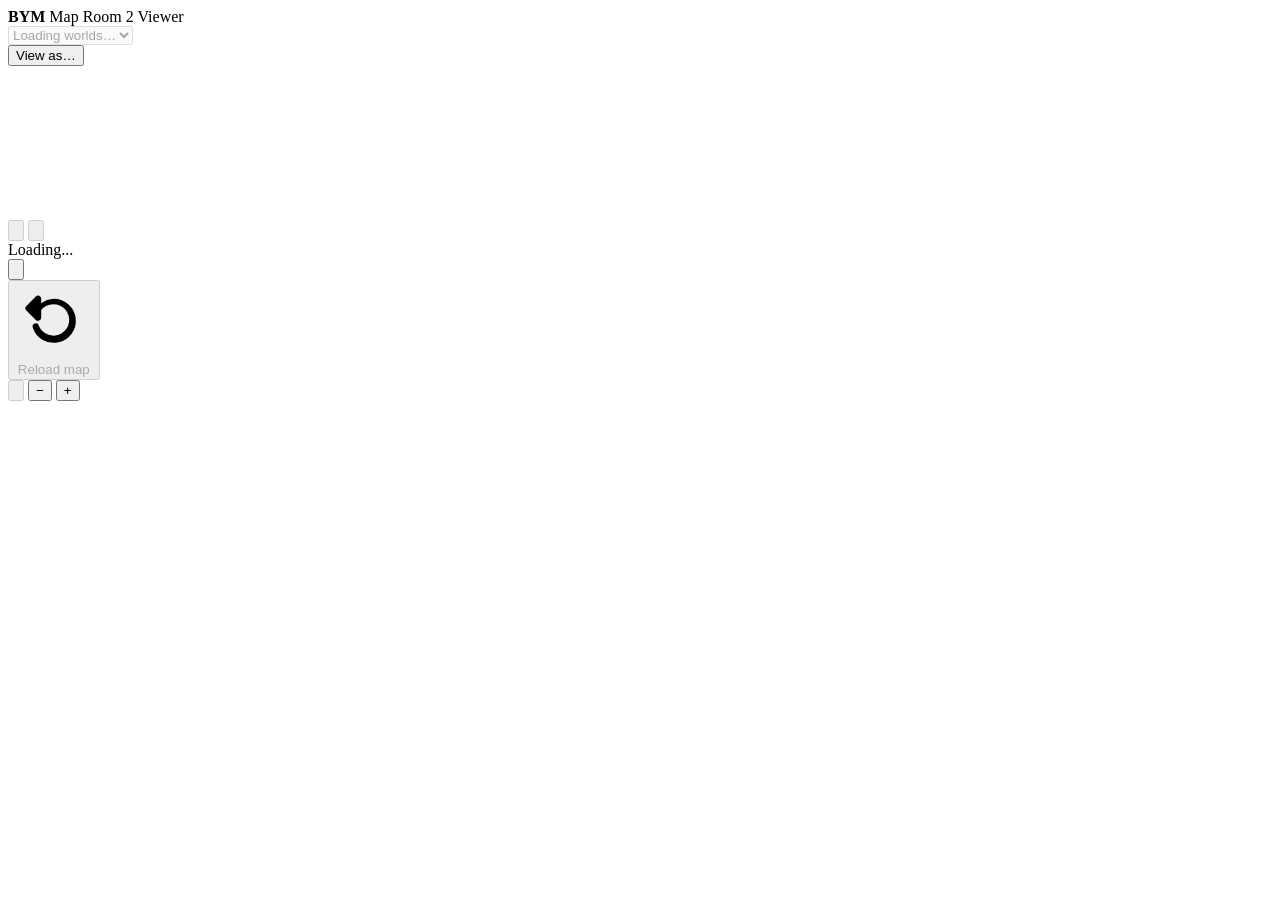
==== commit 3ccab8f5: "remove extra features. back to basic viewer" ====
--- a/app/static/index.html
+++ b/app/static/index.html
@@ -15,7 +15,7 @@
       <main class="map-shell">
         <section class="map-panel panel">
 
-          <!-- Top bar — brand, world picker, session (all pinned, login hideable) -->
+          <!-- Top bar — brand, world picker, View As (all pinned) -->
           <header class="top-bar">
             <div class="top-bar-brand"><strong>BYM</strong> Map Room 2 Viewer</div>
 
@@ -25,58 +25,7 @@
               </select>
             </div>
 
-            <button
-              id="activity-toggle-button"
-              class="icon-button top-bar-icon-button"
-              type="button"
-              aria-label="World activity"
-              title="World activity — events, leaderboard, inactive players"
-              disabled
-            >
-              <svg viewBox="0 0 24 24" aria-hidden="true">
-                <path d="M3 12h4l2-7 4 14 2-7h6" fill="none" stroke="currentColor" stroke-width="2" stroke-linecap="round" stroke-linejoin="round" />
-              </svg>
-            </button>
-
-            <div class="top-bar-field top-bar-locate">
-              <button
-                id="locate-toggle-button"
-                class="icon-button top-bar-icon-button"
-                type="button"
-                aria-label="Locate a player"
-                aria-expanded="false"
-                aria-haspopup="true"
-                title="Locate — find which world a player is currently in"
-                disabled
-              >
-                <svg viewBox="0 0 24 24" aria-hidden="true">
-                  <path d="M12 2C8.13 2 5 5.13 5 9c0 5.25 7 13 7 13s7-7.75 7-13c0-3.87-3.13-7-7-7Zm0 9.5A2.5 2.5 0 1 1 12 6.5a2.5 2.5 0 0 1 0 5Z" fill="currentColor" />
-                </svg>
-              </button>
-
-              <div id="locate-popover" class="session-popover locate-popover panel" hidden>
-                <p class="eyebrow">Locate</p>
-                <h2>Find a player across every polled world</h2>
-                <p class="muted locate-help">
-                  Looks up which world a player's home base is on right now — useful
-                  when they've relocated or recycled and no longer show up on the
-                  world you last saw them in.
-                </p>
-                <div class="locate-search-row">
-                  <input
-                    id="locate-input"
-                    class="search-input"
-                    type="search"
-                    placeholder="Player name"
-                    autocomplete="off"
-                    spellcheck="false"
-                  >
-                  <button id="locate-search-button" class="primary-button" type="button">Find</button>
-                </div>
-                <div id="locate-results" class="locate-results"></div>
-                <p id="locate-status" class="muted"></p>
-              </div>
-            </div>
+            <p id="status-text" class="muted top-bar-status" hidden></p>
 
             <div class="top-bar-spacer"></div>
 
@@ -93,11 +42,10 @@
 
               <div id="view-as-popover" class="session-popover view-as-popover panel" hidden>
                 <p class="eyebrow">View as</p>
-                <h2>Highlight your bases without logging in</h2>
+                <h2>Highlight your bases</h2>
                 <p class="muted view-as-help">
-                  Purely local — matches a username already visible on this world's map. It
-                  highlights which cells are yours and tracks route progress, but it can't
-                  unlock resource viewing; that still needs a real login.
+                  Matches a username already visible on this world's map — highlights
+                  which cells are yours and tracks route progress.
                 </p>
                 <div class="search-shell">
                   <input
@@ -112,44 +60,6 @@
                 </div>
                 <p id="view-as-status" class="muted"></p>
                 <button id="view-as-clear-button" class="secondary-button" type="button" hidden>Clear</button>
-              </div>
-            </div>
-
-            <div class="top-bar-field top-bar-session">
-              <button
-                id="session-trigger-button"
-                class="session-trigger-button"
-                type="button"
-                aria-expanded="false"
-                aria-haspopup="true"
-              >
-                <span id="session-trigger-label">Sign in</span>
-                <svg class="session-trigger-caret" viewBox="0 0 24 24" aria-hidden="true">
-                  <path d="M7 10l5 5 5-5z" />
-                </svg>
-              </button>
-
-              <div id="session-popover" class="session-popover panel" hidden>
-                <div class="session-header">
-                  <div>
-                    <p class="eyebrow">Session</p>
-                    <h2 id="session-name">Signed out</h2>
-                  </div>
-                  <button id="logout-button" class="secondary-button" type="button" hidden>Log out</button>
-                </div>
-                <p id="session-world" class="muted session-world" hidden></p>
-                <form id="login-form" class="login-form">
-                  <label>
-                    <span>Email</span>
-                    <input id="email-input" name="email" type="email" autocomplete="username" required>
-                  </label>
-                  <label>
-                    <span>Password</span>
-                    <input id="password-input" name="password" type="password" autocomplete="current-password" required>
-                  </label>
-                  <button id="login-button" class="primary-button" type="submit">Sign in</button>
-                </form>
-                <p id="session-status" class="muted">Optional — log in to see live resource data. Your credentials go straight to the game server, never to this app's own server.</p>
               </div>
             </div>
           </header>
@@ -384,6 +294,11 @@
                     >
                     <div id="path-target-results" class="search-results" hidden></div>
                   </div>
+                  <div class="path-endpoint-mode">
+                    <label class="filter-option"><input type="radio" name="path-target-outpost-ref" value="start" checked> Closest outpost</label>
+                    <label class="filter-option"><input type="radio" name="path-target-outpost-ref" value="home"> Their main yard</label>
+                  </div>
+                  <p id="path-target-info" class="path-distance-readout muted" hidden></p>
                   </div>
 
                   <div id="path-target-coords-fields" class="path-coords-fields" hidden>
@@ -401,10 +316,25 @@
                     <label class="filter-option"><input type="radio" name="path-jumpcap" value="3"> Mega (3)</label>
                     <label class="filter-option"><input type="radio" name="path-jumpcap" value="4" checked> Ultra (4)</label>
                   </div>
-                  <label class="filter-option">
-                    <input type="checkbox" id="path-always-tier">
-                    Always use this tier for every hop (instead of cheapest per hop)
-                  </label>
+                  <p class="path-jumpcap-hint muted">The max kit any single hop is allowed to use.</p>
+                </div>
+
+                <div class="filter-section">
+                  <p class="filter-section-title">Route Strategy</p>
+                  <div class="path-route-mode-options">
+                    <div class="path-route-mode-option">
+                      <label class="filter-option"><input type="radio" name="path-route-mode" value="cheapest"> Cheapest</label>
+                      <p class="path-route-mode-hint muted">Lowest total resource cost, whatever that takes — usually the most hops.</p>
+                    </div>
+                    <div class="path-route-mode-option">
+                      <label class="filter-option"><input type="radio" name="path-route-mode" value="balanced" checked> Balanced</label>
+                      <p class="path-route-mode-hint muted">Prefers small kits, but reaches for a bigger one when that means meaningfully fewer hops — e.g. crossing water or a cluster of outposts in one jump instead of routing around it.</p>
+                    </div>
+                    <div class="path-route-mode-option">
+                      <label class="filter-option"><input type="radio" name="path-route-mode" value="fastest"> Fastest</label>
+                      <p class="path-route-mode-hint muted">Fewest hops possible — always uses the jump range above, whatever it costs.</p>
+                    </div>
+                  </div>
                 </div>
 
                 <div class="filter-section">
@@ -422,6 +352,7 @@
                 <button id="path-plan-button" class="primary-button" type="button" disabled>Plan Route</button>
 
                 <div id="path-results" class="path-results" hidden>
+                  <div class="detail-row"><span>Route</span><span id="path-result-route">—</span></div>
                   <div class="detail-row"><span>Hops</span><span id="path-result-hops">—</span></div>
                   <div class="detail-row"><span>Kit cost (est.)</span><span id="path-result-cost">—</span></div>
                   <div class="detail-row"><span>Takeover cost (est.)</span><span id="path-result-takeover">—</span></div>
@@ -434,6 +365,7 @@
                 <p id="path-status" class="muted path-status"></p>
               </div>
 
+              <!-- Entry point hidden for now — the tool itself is intact, just not reachable. -->
               <div class="map-tool-buttons">
                 <button
                   id="path-toggle-button"
@@ -443,6 +375,7 @@
                   aria-expanded="false"
                   title="Plan a takeover route"
                   disabled
+                  hidden
                 >
                   <svg viewBox="0 0 24 24" aria-hidden="true">
                     <circle cx="5" cy="19" r="2" fill="currentColor" />
@@ -495,24 +428,6 @@
                   </svg>
                   <span class="bg-load-label">Reload map</span>
                 </button>
-              </div>
-
-              <!-- Hidden here; only /tnb/export/ (app.js) reveals and wires this up. -->
-              <div id="export-button-group" class="map-control-group export-button-group" hidden>
-                <button
-                  id="export-button"
-                  class="bg-load-button"
-                  type="button"
-                  aria-label="Export map data to CSV"
-                  title="Export player data to CSV"
-                  disabled
-                >
-                  <svg class="bg-load-icon" viewBox="0 0 24 24" aria-hidden="true">
-                    <path d="M5 20h14v-2H5v2Zm7-18-5 5h3v6h4V7h3l-5-5Z" />
-                  </svg>
-                  <span id="export-button-label" class="bg-load-label">Export CSV</span>
-                </button>
-                <p id="export-resource-warning" class="export-resource-warning" hidden></p>
               </div>
 
               <!-- Navigation group -->
@@ -577,120 +492,6 @@
             </div>
           </div><!-- end map-surface -->
 
-          <!-- Activity modal — events / leaderboard / inactive players -->
-          <div id="activity-modal" class="modal-overlay" hidden>
-            <div class="panel modal-panel activity-modal-panel">
-              <div class="activity-modal-header">
-                <div>
-                  <p class="eyebrow">Activity</p>
-                  <h2>World Activity</h2>
-                </div>
-                <button id="activity-close-button" class="cell-detail-close" type="button" aria-label="Close" title="Close">×</button>
-              </div>
-
-              <div class="activity-tabs" role="tablist">
-                <button id="activity-tab-events" class="activity-tab" type="button" role="tab" aria-selected="true">Events</button>
-                <button id="activity-tab-activity-leaderboard" class="activity-tab" type="button" role="tab" aria-selected="false">Activity</button>
-                <button id="activity-tab-empire-leaderboard" class="activity-tab" type="button" role="tab" aria-selected="false">Empire Points</button>
-                <button id="activity-tab-inactive" class="activity-tab" type="button" role="tab" aria-selected="false">Inactive</button>
-              </div>
-
-              <div id="activity-panel-events" class="activity-panel">
-                <div class="activity-filters">
-                  <div id="activity-events-type-options" class="filter-options filter-options--inline">
-                    <label class="filter-option"><input type="checkbox" value="TAKEOVER"> Takeovers</label>
-                    <label class="filter-option"><input type="checkbox" value="CLAIMED_FROM_WILD"> Claimed from wild</label>
-                    <label class="filter-option"><input type="checkbox" value="RECYCLED"> Recycled</label>
-                  </div>
-                  <input
-                    id="activity-events-player-input"
-                    class="search-input"
-                    type="search"
-                    placeholder="Filter by player name…"
-                    autocomplete="off"
-                    spellcheck="false"
-                  >
-                </div>
-                <p class="muted activity-events-hint">Each row is everything that happened in one poll cycle between the same two players — click to see the individual cells.</p>
-                <div id="activity-events-list" class="activity-list"></div>
-                <button id="activity-events-more-button" class="secondary-button activity-more-button" type="button" hidden>Load more</button>
-                <p id="activity-events-status" class="muted activity-status"></p>
-              </div>
-
-              <div id="activity-panel-activity-leaderboard" class="activity-panel" hidden>
-                <div class="activity-filters">
-                  <input
-                    id="activity-al-filter-input"
-                    class="search-input"
-                    type="search"
-                    placeholder="Filter by player name…"
-                    autocomplete="off"
-                    spellcheck="false"
-                  >
-                </div>
-                <p class="muted activity-table-hint">Gains and losses shown separately, not netted — taking 5 and losing 5 still shows as +5 / -5, not "0". Losing outposts doesn't count against a player on the Inactive tab.</p>
-                <div class="activity-table-wrap">
-                  <table id="activity-al-table" class="activity-table">
-                    <thead>
-                      <tr>
-                        <th data-sort="name">Player</th>
-                        <th data-sort="outpost_count">Outposts</th>
-                        <th data-sort="net_day">Day (+/-)</th>
-                        <th data-sort="net_week">Week (+/-)</th>
-                        <th data-sort="net_month">Month (+/-)</th>
-                      </tr>
-                    </thead>
-                    <tbody id="activity-al-tbody"></tbody>
-                  </table>
-                </div>
-                <button id="activity-al-more-button" class="secondary-button activity-more-button" type="button" hidden>View more</button>
-                <p id="activity-al-status" class="muted activity-status"></p>
-              </div>
-
-              <div id="activity-panel-empire-leaderboard" class="activity-panel" hidden>
-                <div class="activity-filters">
-                  <input
-                    id="activity-el-filter-input"
-                    class="search-input"
-                    type="search"
-                    placeholder="Filter by player name…"
-                    autocomplete="off"
-                    spellcheck="false"
-                  >
-                </div>
-                <p class="muted activity-table-hint">Current total empire value, summed across every cell a player owns right now (home base and every outpost) — not just their main yard.</p>
-                <div class="activity-table-wrap">
-                  <table id="activity-el-table" class="activity-table">
-                    <thead>
-                      <tr>
-                        <th data-sort="name">Player</th>
-                        <th data-sort="total_empirevalue">Total Empire Value</th>
-                        <th data-sort="total_cells">Cells</th>
-                        <th data-sort="delta_day">Day Δ</th>
-                        <th data-sort="delta_week">Week Δ</th>
-                        <th data-sort="delta_month">Month Δ</th>
-                      </tr>
-                    </thead>
-                    <tbody id="activity-el-tbody"></tbody>
-                  </table>
-                </div>
-                <button id="activity-el-more-button" class="secondary-button activity-more-button" type="button" hidden>View more</button>
-                <p id="activity-el-status" class="muted activity-status"></p>
-              </div>
-
-              <div id="activity-panel-inactive" class="activity-panel" hidden>
-                <div class="activity-filters">
-                  <label class="path-coord-field activity-days-field">
-                    <span>No gains for at least (days)</span>
-                    <input id="activity-inactive-days" type="number" min="1" max="90" value="7" inputmode="numeric">
-                  </label>
-                </div>
-                <p class="muted activity-table-hint">Gaining empire value or an outpost resets this; losing outposts to an attacker does not — that's not a sign of the player's own inactivity.</p>
-                <div id="activity-inactive-list" class="activity-list"></div>
-                <p id="activity-inactive-status" class="muted activity-status"></p>
-              </div>
-            </div>
-          </div>
         </section>
       </main>
     </div>
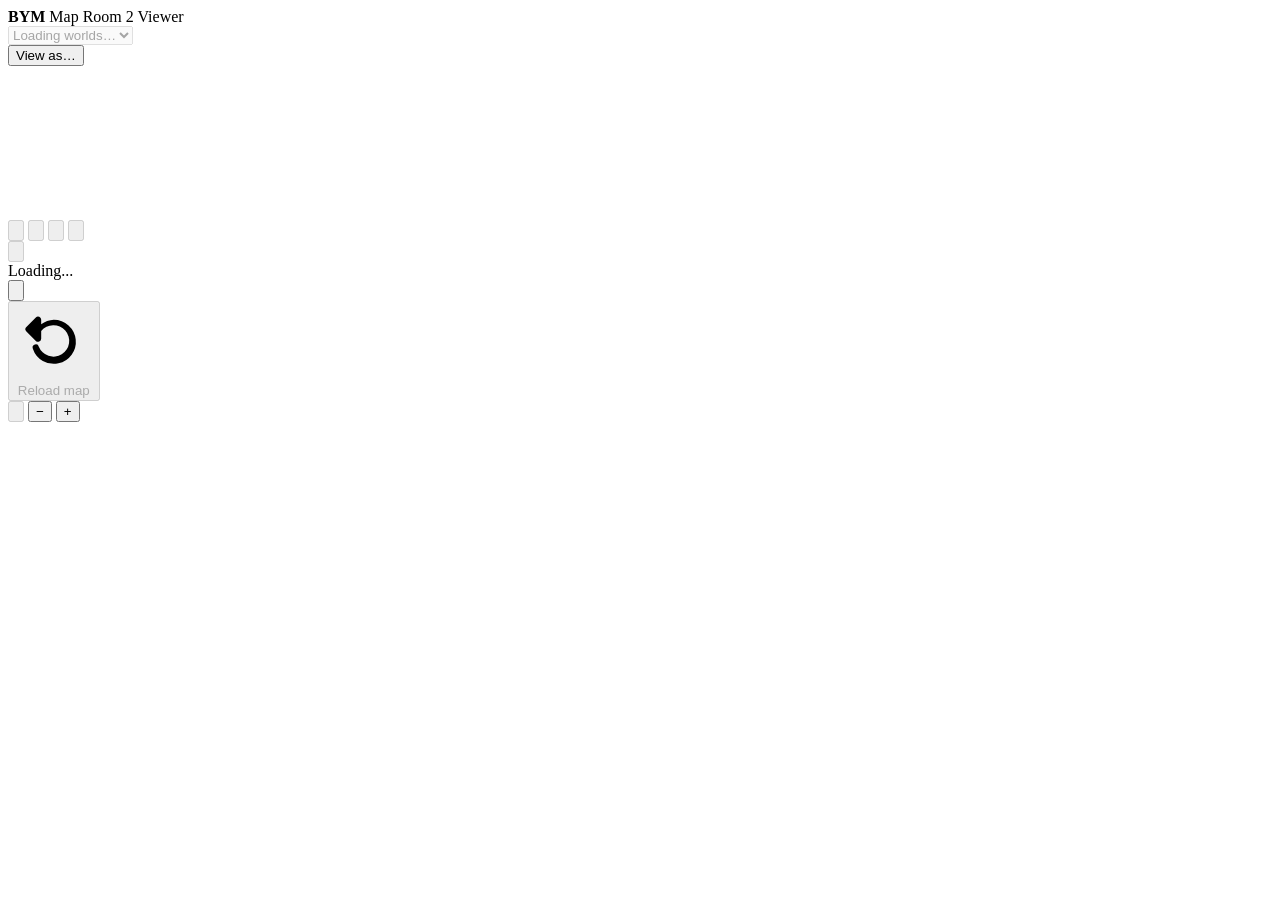
==== commit 85ac5f79: "Filter color update; profile images added; measuring tools added; alliances added; colors updated;" ====
--- a/app/static/index.html
+++ b/app/static/index.html
@@ -70,12 +70,20 @@
             <!-- Floating cell-detail panel — hover previews, click pins it open -->
             <div id="cell-detail-panel" class="cell-detail-panel panel" hidden>
               <div class="cell-detail-header">
-                <h2 id="details-title">No selection</h2>
+                <div class="cell-detail-heading">
+                  <img id="details-avatar" class="details-avatar" alt="" hidden>
+                  <h2 id="details-title">No selection</h2>
+                </div>
                 <button id="details-close-button" class="cell-detail-close" type="button" aria-label="Close" title="Close">×</button>
               </div>
               <div id="details-content" class="details-content">
                 Hover or click a cell to inspect it.
               </div>
+            </div>
+
+            <!-- Avatar lightbox — click a cell-detail avatar to enlarge it; click anywhere, or Esc, to close -->
+            <div id="avatar-lightbox" class="avatar-lightbox" hidden>
+              <img id="avatar-lightbox-img" alt="">
             </div>
 
             <!-- Search + Filter toolbar -->
@@ -109,6 +117,35 @@
                     <path d="M4 6h16l-6 7v5l-4 2v-7L4 6Z" />
                   </svg>
                 </button>
+                <button
+                  id="measure-toggle-button"
+                  class="icon-button"
+                  type="button"
+                  aria-label="Measure distance"
+                  aria-expanded="false"
+                  title="Measure distance (M)"
+                  disabled
+                >
+                  <svg viewBox="0 0 24 24" aria-hidden="true">
+                    <g transform="rotate(45 12 12)">
+                      <rect x="3" y="9" width="18" height="6" rx="1.2" fill="none" stroke="currentColor" stroke-width="1.6" />
+                      <path d="M6 9v2.4M9 9v3.6M12 9v2.4M15 9v3.6M18 9v2.4" stroke="currentColor" stroke-width="1.3" stroke-linecap="round" fill="none" />
+                    </g>
+                  </svg>
+                </button>
+                <button
+                  id="measure-clear-button"
+                  class="icon-button"
+                  type="button"
+                  aria-label="Clear measurements"
+                  title="Clear measurements (Delete)"
+                  disabled
+                >
+                  <svg viewBox="0 0 24 24" aria-hidden="true">
+                    <path d="M16.24 3.56 20.44 7.76a1.5 1.5 0 0 1 0 2.12l-8.5 8.5H6.5l-3-3a1.5 1.5 0 0 1 0-2.12l10.62-10.62a1.5 1.5 0 0 1 2.12 0Z" fill="none" stroke="currentColor" stroke-width="1.6" stroke-linejoin="round" />
+                    <path d="M9 18h10" stroke="currentColor" stroke-width="1.6" stroke-linecap="round" />
+                  </svg>
+                </button>
               </div>
 
               <!-- Panels row — search and filter sit side by side in normal flow -->
@@ -365,7 +402,6 @@
                 <p id="path-status" class="muted path-status"></p>
               </div>
 
-              <!-- Entry point hidden for now — the tool itself is intact, just not reachable. -->
               <div class="map-tool-buttons">
                 <button
                   id="path-toggle-button"
@@ -375,7 +411,6 @@
                   aria-expanded="false"
                   title="Plan a takeover route"
                   disabled
-                  hidden
                 >
                   <svg viewBox="0 0 24 24" aria-hidden="true">
                     <circle cx="5" cy="19" r="2" fill="currentColor" />
@@ -469,12 +504,15 @@
                 <div class="legend-item"><span class="legend-swatch swatch-water"></span>Water (impassable)</div>
               </div>
 
-              <p class="legend-section-label">Occupants</p>
+              <p class="legend-section-label">Occupants — by alliance relationship</p>
+              <p class="muted">Matches the real game's own colors. Set "View As" to see the map from that player's perspective; with no one set, every alliance just reads as neutral.</p>
               <div class="legend">
-                <div class="legend-item"><span class="legend-swatch swatch-mine-home"></span>Your home base</div>
-                <div class="legend-item"><span class="legend-swatch swatch-mine-out"></span>Your outpost</div>
-                <div class="legend-item"><span class="legend-swatch swatch-other-home"></span>Other player's home base</div>
-                <div class="legend-item"><span class="legend-swatch swatch-other-out"></span>Other player's outpost</div>
+                <div class="legend-item"><span class="legend-swatch swatch-self"></span>Self (the "View As" player)</div>
+                <div class="legend-item"><span class="legend-swatch swatch-ally"></span>Your alliance</div>
+                <div class="legend-item"><span class="legend-swatch swatch-friendly"></span>Allied alliance</div>
+                <div class="legend-item"><span class="legend-swatch swatch-hostile"></span>Enemy alliance</div>
+                <div class="legend-item"><span class="legend-swatch swatch-neutral"></span>Other alliance (neutral)</div>
+                <div class="legend-item"><span class="legend-swatch swatch-none"></span>No alliance</div>
                 <div class="legend-item"><span class="legend-swatch swatch-wm"></span>Wild monster tribe</div>
               </div>
 
